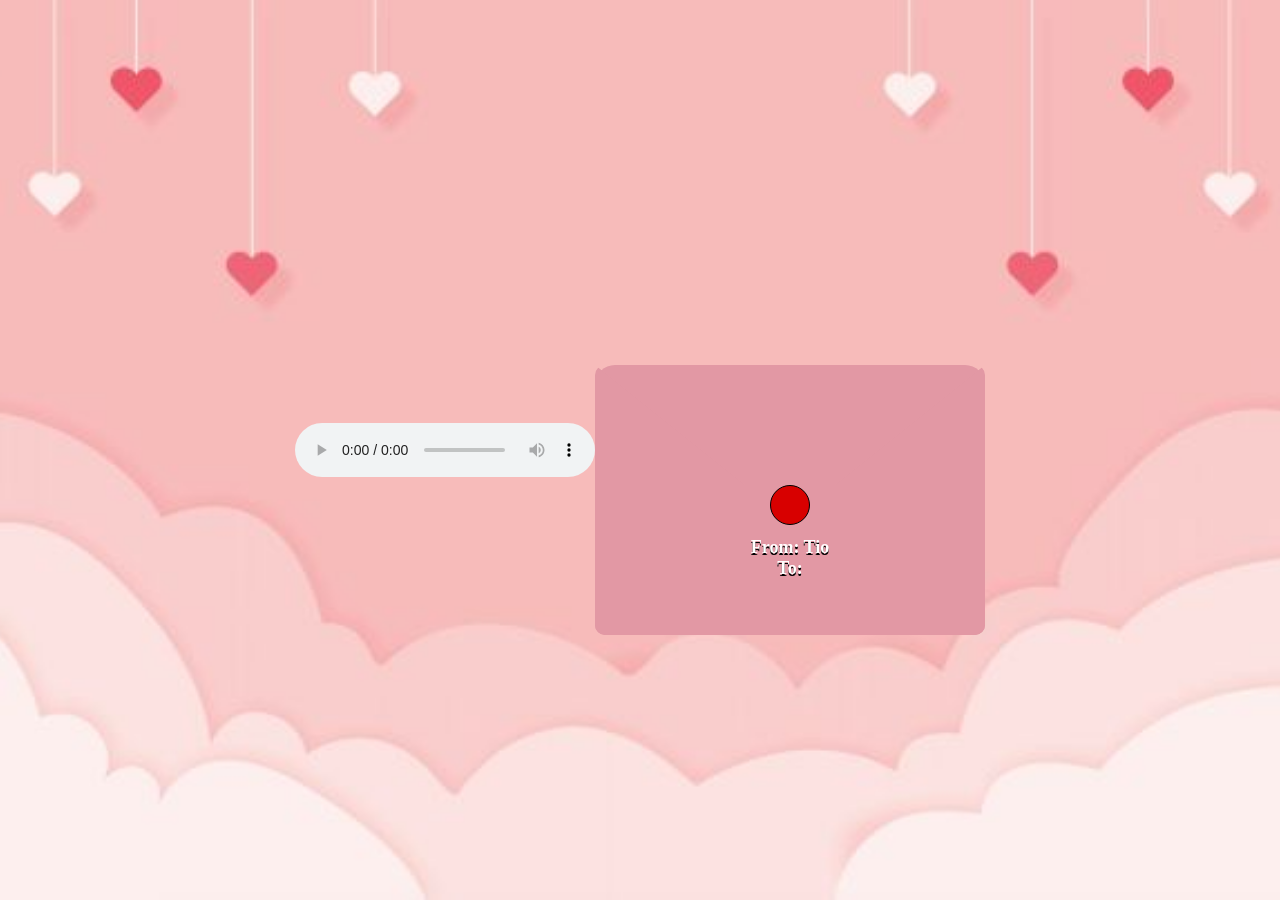
==== index1.html @ 4ea6c93a "Change title from 'My Website' to 'Love Letter'" ====
<!DOCTYPE html>
<html>
    <head>
        <title>Love Letter</title>
        <link rel="stylesheet" href="style.css">
    </head>
    <body>

        <audio autoplay loop controls>
            <source src="musik.mp3" type="audio/mpeg">
            Your browser does not support the audio element.
        </audio>

        <div id="kotak">
            <div id="top"></div>
            <div id="konten">
                <div id="isi-surat">
                    <div id="teks">
                        <h1>Apa ya ini wkwkw</h1>
                        <p>ini buat confess tau hehe</p>
                        <button id="tombol2">COBA PENCET INI</button>
                    </div>
                </div>
                <div id ="cover">
                    <button id="tombol"></button>
                    <h1>From: Tio <br> To: </h1>
                </div>
            </div>
        </div>
        <script src="script.js"></script>
    </body>
</html>
---- style.css ----
body {
    text-align: center;
    display: flex;
    justify-content: center;
    align-items: center;  
    height: 100vh; 
    margin: 0;
    font-family: cursive;
    background-image: url(img/bg.jpg);
    background-position: center 50%;
    background-size: cover;
} 

#isi-surat {
    width: 300px;
    height: 320px;
    border: 1px solid black;
    position: absolute;
    left: 45px;
    bottom: 0;
    z-index: 1;
    opacity: 0;
    transition: all 1s ease 1s;
    background-color: bisque;
}

#isi-surat.active {
    opacity: 1;
    bottom: 0;
    transform: translateY(-130px);
    z-index: 3;
}

#teks {
    margin: 15px;
    border: 5px solid rgb(0, 105, 141);
    border-style: dotted;
}

#kotak {
    width: auto;
    height: auto;
}

#konten {
    width: auto;
    height: auto;
    position: relative;
    z-index: 2;
    background-color: rgb(226, 152, 164);
    transition: all 1s ease;
    border-radius: 20px;
}

#konten.active {
    background-color: pink;
    box-shadow: 0 -1px black;
}

#top {
    width: 90px;
    height: 0;
    position: relative;
    z-index: 4;
    border-top: 0;
    border-bottom: 100px solid pink;
    border-left: 150px solid transparent;
    border-right: 150px solid transparent;
    border-bottom-left-radius: 10px;
    border-bottom-right-radius: 10px;
    opacity: 0;
    margin: 0;
    transform-origin: top center;
    transform: rotateX(0deg);
    transition: all 1s ease, z-index 1s ease;
}

#top.active {
    opacity: 1;
    z-index: 0;
    transform: rotateX('180deg');
}

#cover {
    margin: 0;
    width: 90px;
    height: 0;
    border-left: 150px solid rgb(226, 152, 164);
    border-right: 150px solid rgb(226, 152, 164);
    border-bottom: 150px solid rgb(226, 152, 164);
    border-top: 120px solid transparent;
    border-radius: 10px 10px 10px 10px;
    background-color: transparent;
    transition: all 1s ease;
    font-size: 9px;
    color: white;
    text-shadow: 0px 2px #000;;
    position: relative;
    z-index: 4;
}

#cover.active {
    border-top: 120px solid transparent;
}

#cover #tombol {
    width: 40px;
    height: 40px;
    border-radius: 50%;
    border: 1px solid black;
    background-color: rgb(216, 0, 0);
    position: relative;
    z-index: 999;
}
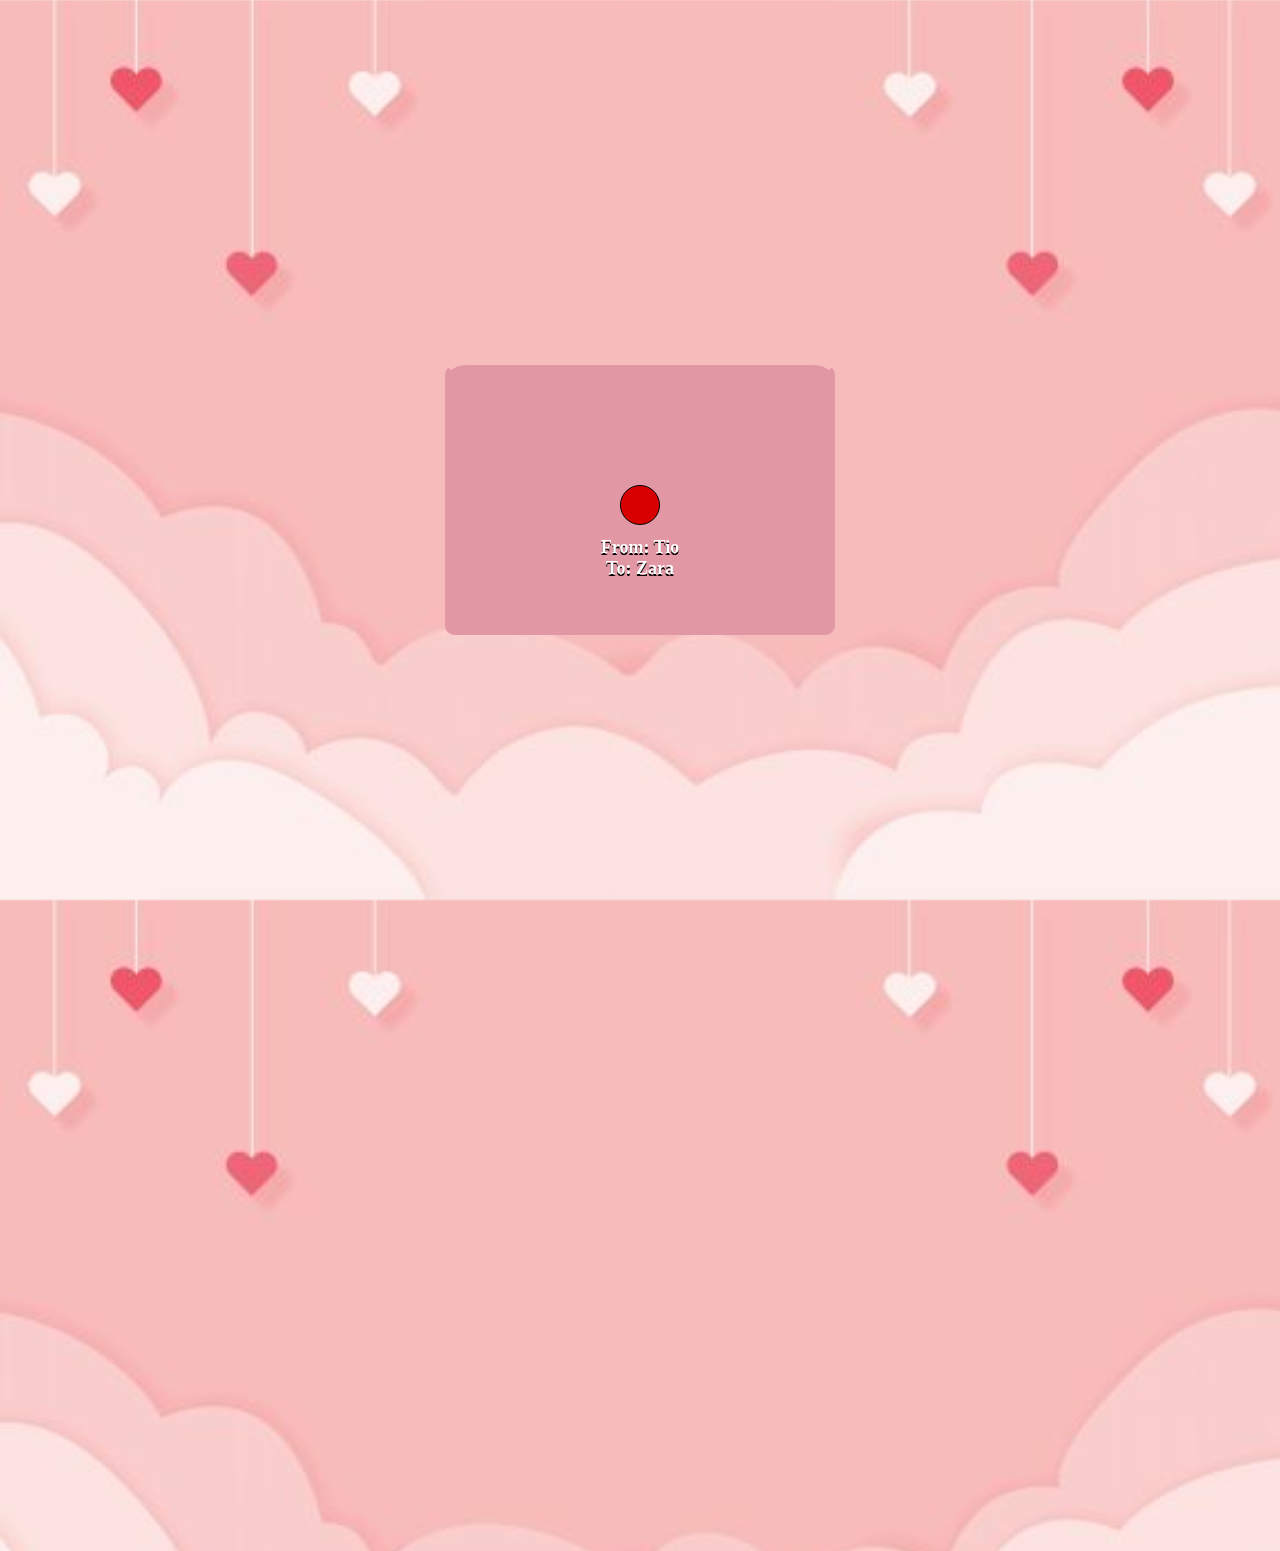
==== commit 51ee9151: "Update title and confession message in index1.html" ====
--- a/index1.html
+++ b/index1.html
@@ -1,7 +1,7 @@
 <!DOCTYPE html>
 <html>
     <head>
-        <title>Love Letter</title>
+        <title>My Website</title>
         <link rel="stylesheet" href="style.css">
     </head>
     <body>
@@ -16,14 +16,15 @@
             <div id="konten">
                 <div id="isi-surat">
                     <div id="teks">
-                        <h1>Apa ya ini wkwkw</h1>
-                        <p>ini buat confess tau hehe</p>
-                        <button id="tombol2">COBA PENCET INI</button>
+                        <h1>Hi, jus prendku :) </h1>
+                        <p>Gua mau confess "dikit" hehe, biar lega gak ada pikiran. Mungkin lu udah nyadar atau mungkin engga, gua sering deket sama lu, chattingan bareng, saling pap keadaan masing-masing, main game bareng, ngoding bareng, update widgetable terus, curhat bareng, dc an bareng sampe tengah malem. <br> <br> Gua mauu ngomong, semenjak itu gua selalu mikirin lu, nunggu balesan dari lu, ovt kalo salah ngomong. <br><br>Gua....<br> <strong>suka sama lu.</strong><br>Gua udah lama suka sama lu, semenjak kita saling curhat, disitu tuh ada muncul rasa-rasa suka gitu ke lu. Apalagi si andri ini suka banget mancing-mancing, kan gua gampang kepancing ya, disitu bikin memperkuat perasaan gua. Dan juga lu kan sering banget flirting yaa wkwkwkk, gua nya aja polos banget dikit-dikit salting.<br> <br>Sebenarnya gua mau menghindar dari kata dan perasaan ini, karena gua belum siap apa-apa tentang pacaran dan juga ga ngerti pacaran karena ga pernah pacaran wkwkwkwk<br>Tapi kepikiran terus, jadi harus gua ungkapin. Trus juga kita gabakal bisa bareng dan bersama terus, karena... ya itulah tau sendiri kan :( (mangu). <br><br>Gua juga akhir-akhir ini lagi kepikiran, "<i>ini Zara kenapa ya slow respon banget, udah 3 hari terus juga ga update status widget lagi, ada apa ya. Apa dia risih ama gua karena perihal pindah itu gua tanya2in trus...<br>Mungkin kecapean kali ya karena abis jualan, yaudah gua kasih spare time dulu aja deh</i>"
+                        <br><br>Jadi, itu semua yang mau gua confess in hehe, maaf banget ya malah gua jadi dibawa perasaan gini, gua gamau gara-gara ini kita jadi awkward atau asing atau semacamnya. Gua mau kita tetep jadi bestie halu penyuka fiksi (TOPAZ MY MINE GWEH). Gua tau pasti jawabannya bakal apa, karena diliat dari kita nya ya gitu :) 
+                        <br><br>Terima Kasih banyak udah mau baca ini sampe abis, sampe akhir ini. Effort ini aja yang gua bisa, ntar gua beliin plushie phainon pas lu ultah atau valentine :). MAKASIH BANYAK :))<br><br><br></p>
                     </div>
                 </div>
                 <div id ="cover">
                     <button id="tombol"></button>
-                    <h1>From: Tio <br> To: </h1>
+                    <h1>From: Tio <br> To: Zara</h1>
                 </div>
             </div>
         </div>
--- a/style.css
+++ b/style.css
@@ -10,6 +10,10 @@
     background-position: center 50%;
     background-size: cover;
 } 
+
+audio {
+    display: none;
+}
 
 #isi-surat {
     width: 300px;
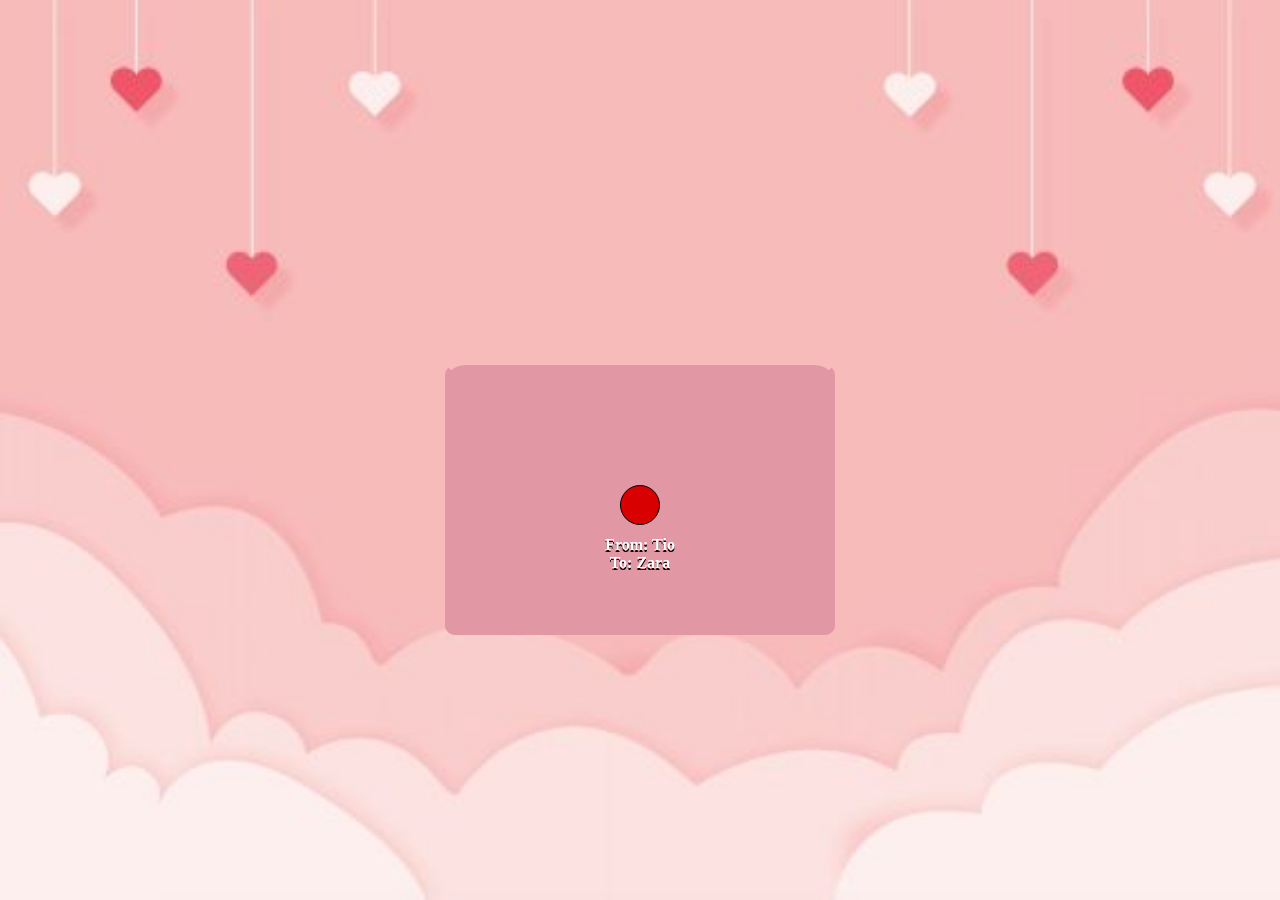
==== commit 3a8106ea: "Change header text in index1.html" ====
--- a/index1.html
+++ b/index1.html
@@ -16,7 +16,7 @@
             <div id="konten">
                 <div id="isi-surat">
                     <div id="teks">
-                        <h1>Hi, jus prendku :) </h1>
+                        <h1>Letter to You :)</h1>
                         <p>Gua mau confess "dikit" hehe, biar lega gak ada pikiran. Mungkin lu udah nyadar atau mungkin engga, gua sering deket sama lu, chattingan bareng, saling pap keadaan masing-masing, main game bareng, ngoding bareng, update widgetable terus, curhat bareng, dc an bareng sampe tengah malem. <br> <br> Gua mauu ngomong, semenjak itu gua selalu mikirin lu, nunggu balesan dari lu, ovt kalo salah ngomong. <br><br>Gua....<br> <strong>suka sama lu.</strong><br>Gua udah lama suka sama lu, semenjak kita saling curhat, disitu tuh ada muncul rasa-rasa suka gitu ke lu. Apalagi si andri ini suka banget mancing-mancing, kan gua gampang kepancing ya, disitu bikin memperkuat perasaan gua. Dan juga lu kan sering banget flirting yaa wkwkwkk, gua nya aja polos banget dikit-dikit salting.<br> <br>Sebenarnya gua mau menghindar dari kata dan perasaan ini, karena gua belum siap apa-apa tentang pacaran dan juga ga ngerti pacaran karena ga pernah pacaran wkwkwkwk<br>Tapi kepikiran terus, jadi harus gua ungkapin. Trus juga kita gabakal bisa bareng dan bersama terus, karena... ya itulah tau sendiri kan :( (mangu). <br><br>Gua juga akhir-akhir ini lagi kepikiran, "<i>ini Zara kenapa ya slow respon banget, udah 3 hari terus juga ga update status widget lagi, ada apa ya. Apa dia risih ama gua karena perihal pindah itu gua tanya2in trus...<br>Mungkin kecapean kali ya karena abis jualan, yaudah gua kasih spare time dulu aja deh</i>"
                         <br><br>Jadi, itu semua yang mau gua confess in hehe, maaf banget ya malah gua jadi dibawa perasaan gini, gua gamau gara-gara ini kita jadi awkward atau asing atau semacamnya. Gua mau kita tetep jadi bestie halu penyuka fiksi (TOPAZ MY MINE GWEH). Gua tau pasti jawabannya bakal apa, karena diliat dari kita nya ya gitu :) 
                         <br><br>Terima Kasih banyak udah mau baca ini sampe abis, sampe akhir ini. Effort ini aja yang gua bisa, ntar gua beliin plushie phainon pas lu ultah atau valentine :). MAKASIH BANYAK :))<br><br><br></p>
--- a/style.css
+++ b/style.css
@@ -1,3 +1,14 @@
+@keyframes fadeIn {
+    0% {
+        opacity: 0;
+        transform: translateY(40px);
+    }
+    100% {
+        opacity: 1;
+        transform: translateY(0);
+    }
+}
+
 body {
     text-align: center;
     display: flex;
@@ -9,15 +20,34 @@
     background-image: url(img/bg.jpg);
     background-position: center 50%;
     background-size: cover;
-} 
+    animation: fadeIn 2s ease;
+}
 
 audio {
     display: none;
 }
 
+#awal {
+    width: 200px;
+    height: 200px;
+    border-radius: 50%;
+    background-color: red;
+    font-size: 13px;
+    color: white;
+    background-image: url(img/love.jpeg);
+    background-position: center 50%;
+    background-size: cover;
+    animation: fadeIn 2s ease;
+}
+
+#awal a {
+    text-decoration: none;
+    background-image: url(img/love.jpeg);
+}
+
 #isi-surat {
     width: 300px;
-    height: 320px;
+    height: 300px;
     border: 1px solid black;
     position: absolute;
     left: 45px;
@@ -31,14 +61,28 @@
 #isi-surat.active {
     opacity: 1;
     bottom: 0;
-    transform: translateY(-130px);
+    transform: translateY(-140px);
     z-index: 3;
+}
+
+#isi-surat #tombol-dua {
+    z-index: 10;
 }
 
 #teks {
     margin: 15px;
     border: 5px solid rgb(0, 105, 141);
     border-style: dotted;
+    max-height: 300px;
+    overflow-y: auto;
+}
+
+#teks p {
+    padding: 20px;
+}
+
+#teks::-webkit-scrollbar{ 
+    display: none;
 }
 
 #kotak {
@@ -96,7 +140,7 @@
     border-radius: 10px 10px 10px 10px;
     background-color: transparent;
     transition: all 1s ease;
-    font-size: 9px;
+    font-size: 8px;
     color: white;
     text-shadow: 0px 2px #000;;
     position: relative;
@@ -105,6 +149,7 @@
 
 #cover.active {
     border-top: 120px solid transparent;
+    pointer-events: none;
 }
 
 #cover #tombol {
@@ -116,3 +161,7 @@
     position: relative;
     z-index: 999;
 }
+
+@media screen and (max-width: 768px){
+    
+}
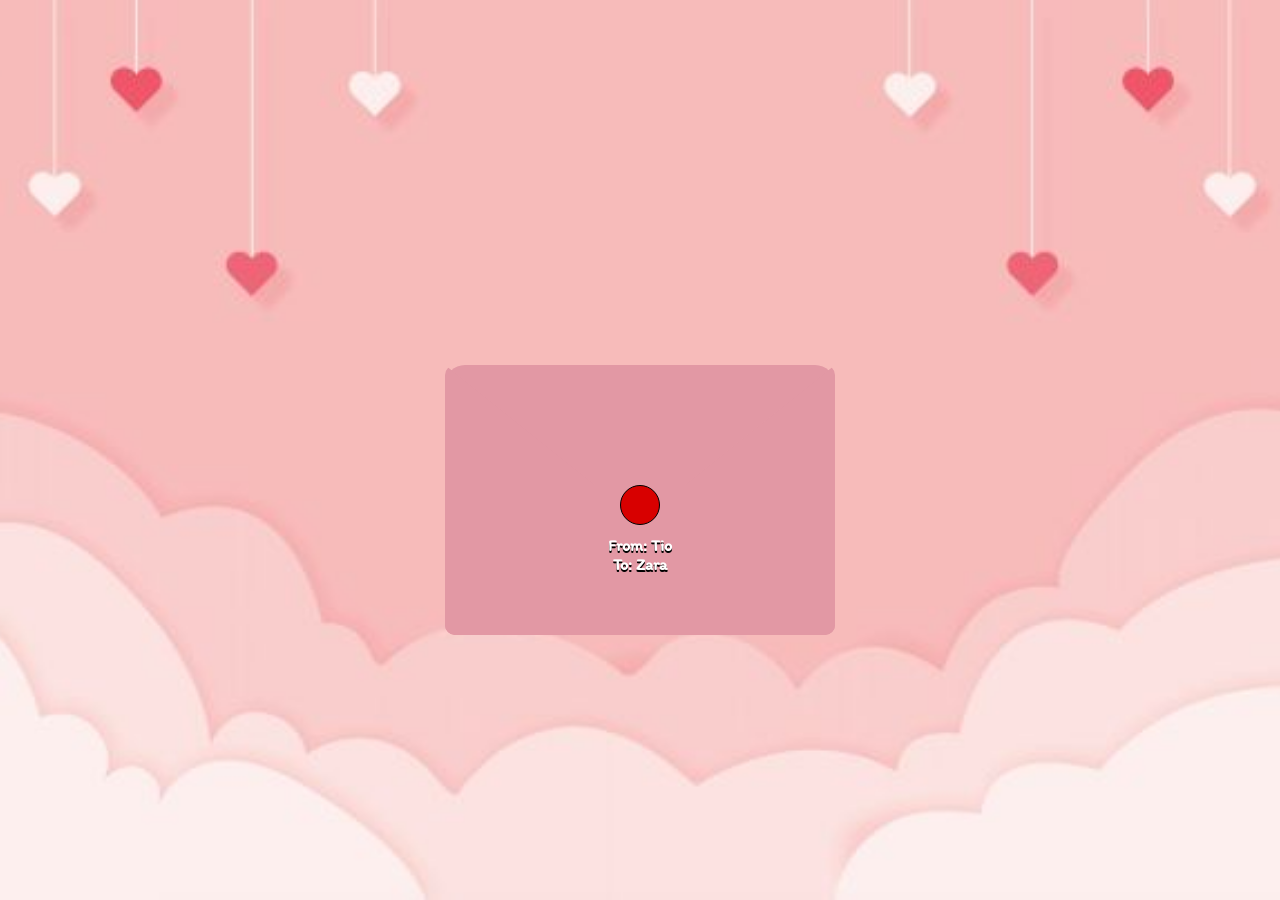
==== commit 614cd74a: "Add Google Fonts preconnect and stylesheet links" ====
--- a/index1.html
+++ b/index1.html
@@ -1,7 +1,12 @@
 <!DOCTYPE html>
 <html>
     <head>
-        <title>My Website</title>
+        <meta charset="UTF-8">
+        <meta name="viewport" content="width=device-width, initial-scale=1.0">
+        <link rel="preconnect" href="https://fonts.googleapis.com">
+        <link rel="preconnect" href="https://fonts.gstatic.com" crossorigin>
+        <link href="https://fonts.googleapis.com/css2?family=Itim&display=swap" rel="stylesheet">
+        <title>Love Letter</title>
         <link rel="stylesheet" href="style.css">
     </head>
     <body>
--- a/style.css
+++ b/style.css
@@ -16,7 +16,7 @@
     align-items: center;  
     height: 100vh; 
     margin: 0;
-    font-family: cursive;
+    font-family: 'Itim', cursive;
     background-image: url(img/bg.jpg);
     background-position: center 50%;
     background-size: cover;
@@ -88,6 +88,7 @@
 #kotak {
     width: auto;
     height: auto;
+    overflow: hidden;
 }
 
 #konten {
@@ -121,6 +122,7 @@
     transform-origin: top center;
     transform: rotateX(0deg);
     transition: all 1s ease, z-index 1s ease;
+    pointer-events: auto;
 }
 
 #top.active {
@@ -145,6 +147,7 @@
     text-shadow: 0px 2px #000;;
     position: relative;
     z-index: 4;
+    pointer-events: auto;
 }
 
 #cover.active {
@@ -160,8 +163,96 @@
     background-color: rgb(216, 0, 0);
     position: relative;
     z-index: 999;
+    pointer-events: auto;
+    cursor: pointer;
 }
 
 @media screen and (max-width: 768px){
-    
-}
+    #isi-surat {
+        width: 300px;
+        height: 300px;
+        border: 1px solid black;
+        position: absolute;
+        left: 45px;
+        bottom: 30px;
+        z-index: 1;
+        opacity: 0;
+        transition: all 1s ease 1s;
+        background-color: bisque;
+    }
+
+    #isi-surat.active {
+        opacity: 1;
+        transform: translateY(-80px); /* Disesuaikan tinggi naiknya */
+        z-index: 3;
+    }
+    
+    #isi-surat #tombol-dua {
+        z-index: 10;
+    }
+    
+    #top {    
+        width: 80px;
+        height: 0;
+        position: relative;
+        z-index: 4;
+        border-top: 0;
+        border-bottom: 90px solid pink;
+        border-left: 120px solid transparent;
+        border-right: 120px solid transparent;
+        border-bottom-left-radius: 10px;
+        border-bottom-right-radius: 10px;
+        opacity: 0;
+        margin: 0;
+        transform-origin: top center;
+        transform: rotateX(0deg);
+        transition: all 1s ease, z-index 1s ease;
+    }
+    
+    #top.active {
+        opacity: 1;
+        z-index: 0;
+        transform: rotateX('180deg');
+    }
+
+    #cover {
+        margin: 0;
+        width: 80px;
+        height: 0;
+        border-left: 120px solid rgb(226, 152, 164);
+        border-right: 120px solid rgb(226, 152, 164);
+        border-bottom: 120px solid rgb(226, 152, 164);
+        border-top: 100px solid transparent;
+        border-radius: 10px;
+        background-color: transparent;
+        transition: all 1s ease;
+        font-size: 9px;
+        color: white;
+        text-shadow: 0px 2px #000;
+        position: relative;
+        z-index: 4;
+    }
+
+    #cover.active {
+        border-top: 100px solid transparent;
+        pointer-events: none;
+    }
+
+    #cover #tombol {
+        width: 40px;
+        height: 40px;
+        border-radius: 50%;
+        border: 1px solid black;
+        background-color: rgb(216, 0, 0);
+        position: relative;
+        z-index: 999;
+    }
+    
+    #teks #tombol2 {
+        background-color: white;
+        border: none;
+        width: 200px;
+        box-shadow: 0 2px 3px black;
+    }
+}
+}
